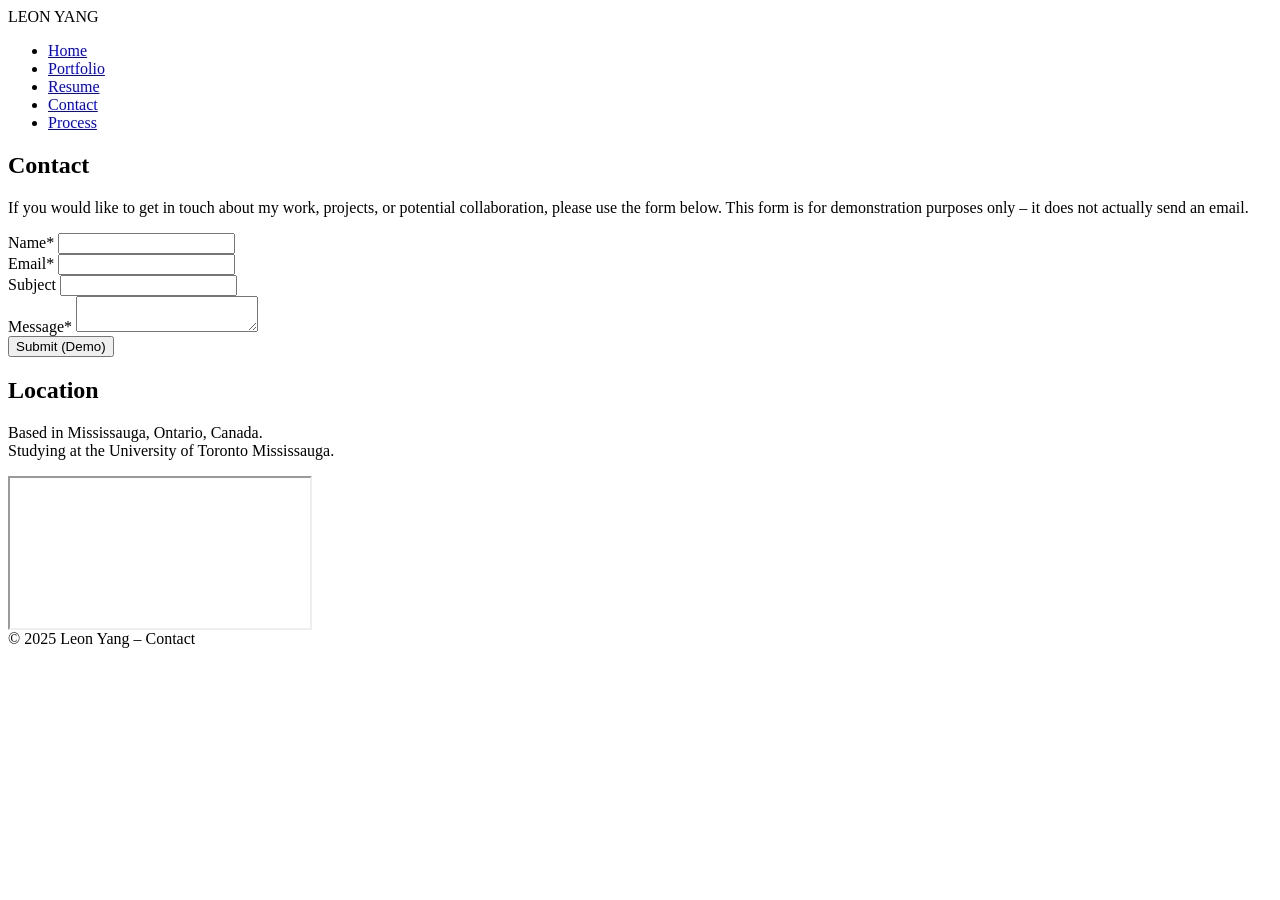
==== contact.html @ e61c6d3d "Add files via upload" ====
<head>
    <title>Contact – Leon Yang</title>
    <link rel="stylesheet" href="css/style.css">
</head>
<body>
<header>
    <div class="header-inner">
        <div class="logo">LEON YANG</div>
        <nav aria-label="Main navigation">
            <ul>
                <li><a href="index.html">Home</a></li>
                <li><a href="portfolio.html">Portfolio</a></li>
                <li><a href="resume.html">Resume</a></li>
                <li><a href="contact.html" aria-current="page">Contact</a></li>
                <li><a href="process.html">Process</a></li>
            </ul>
        </nav>
    </div>
</header>


<main id="contact">

    <section class="section">
        <h1>Contact</h1>
        <p>
            If you would like to get in touch about my work, projects, or potential collaboration,
            please use the form below. This form is for demonstration purposes only – it does not
            actually send an email.
        </p>

        <div class="contact-layout">
            <form aria-label="Contact form">
                <!-- Example of labelled controls and required fields -->
                <div class="form-group">
                    <label for="name">Name<span aria-hidden="true">*</span></label>
                    <input type="text" id="name" name="name" required aria-required="true">
                </div>

                <div class="form-group">
                    <label for="email">Email<span aria-hidden="true">*</span></label>
                    <input type="email" id="email" name="email" required aria-required="true">
                </div>

                <div class="form-group">
                    <label for="subject">Subject</label>
                    <input type="text" id="subject" name="subject">
                </div>

                <div class="form-group">
                    <label for="message">Message<span aria-hidden="true">*</span></label>
                    <textarea id="message" name="message" required aria-required="true"></textarea>
                </div>

                <button type="submit" class="btn-primary">Submit (Demo)</button>
            </form>

            <div class="map-container" aria-label="Map showing a sample location">
                <h2>Location</h2>
                <p>
                    Based in Mississauga, Ontario, Canada.<br>
                    Studying at the University of Toronto Mississauga.
                </p>
                <!-- Google Maps iframe – this is an example embed -->
                <iframe 
                    title="Map of University of Toronto Mississauga"
                    src="https://www.google.com/maps/embed?pb=!1m18!1m12!1m3!1d2887.761322348306!2d-79.661!3d43.548!2m3!1f0!2f0!3f0!3m2!1i1024!2i768!4f13.1!3m3!1m2!1s0x882b4734f9bxxxxf%3A0x4e6d9cfb2c!2sUniversity%20of%20Toronto%20Mississauga!5e0!3m2!1sen!2sca!4v1700000000000"
                    loading="lazy"
                    referrerpolicy="no-referrer-when-downgrade">
                </iframe>
            </div>
        </div>
    </section>
</main>

<footer>
    © 2025 Leon Yang – Contact
</footer>
</body>
</html>
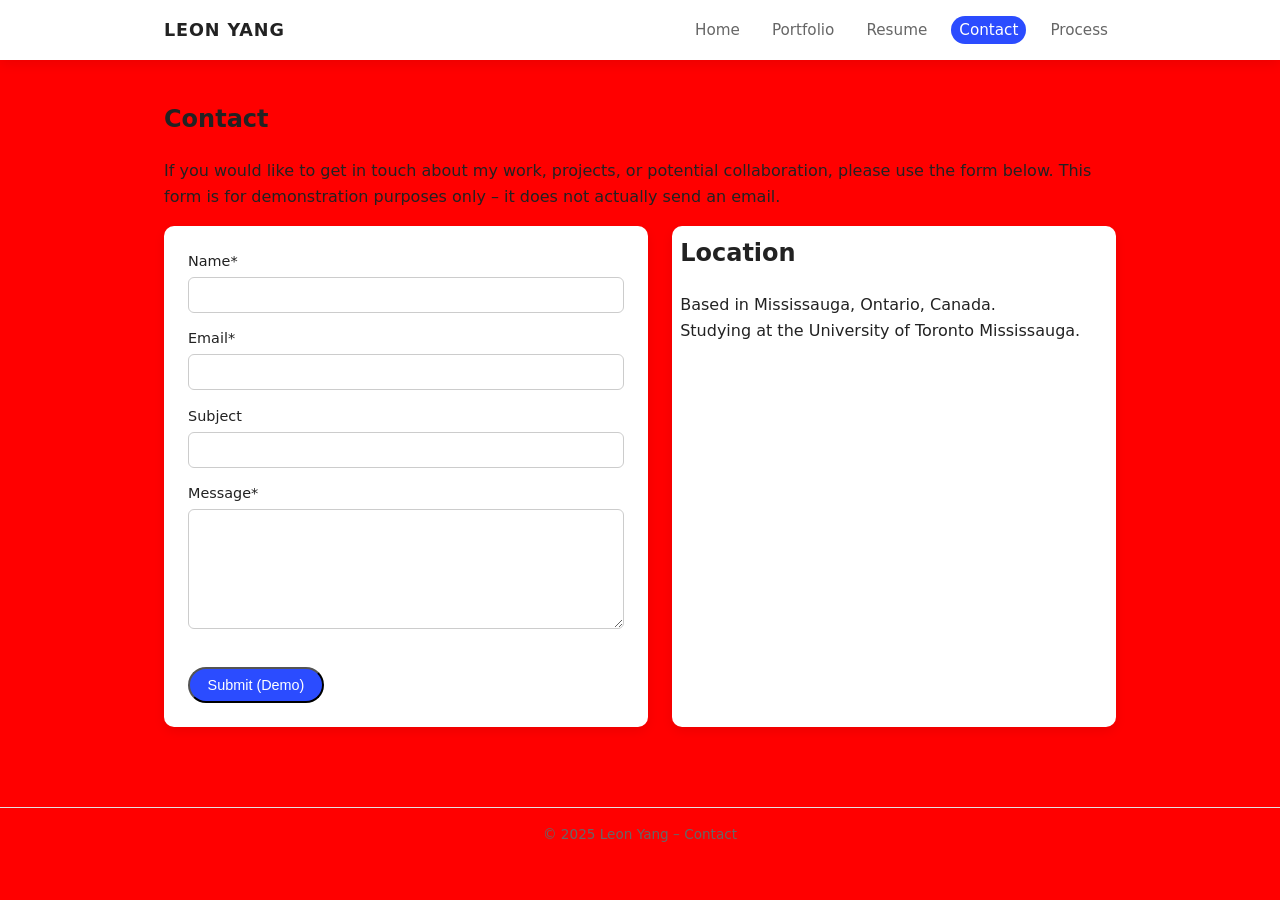
==== commit 4fa495c8: "Update contact.html" ====
--- a/contact.html
+++ b/contact.html
@@ -1,3 +1,6 @@
+<!DOCTYPE html>
+<html lang="en">
+<meta charset="UTF-8">
 <head>
     <title>Contact – Leon Yang</title>
     <link rel="stylesheet" href="css/style.css">
--- a/css/style.css
+++ b/css/style.css
@@ -0,0 +1,336 @@
+body {
+  background: red !important;
+}
+
+
+
+:root {
+    --primary-color: #2b4cff;
+    --secondary-color: #f5f5f5;
+    --accent-color: #ffb800;
+    --text-color: #222;
+    --muted-text: #666;
+    --max-width: 1000px;
+    --border-radius: 10px;
+    --shadow-soft: 0 4px 12px rgba(0,0,0,0.08);
+    --font-main: "Segoe UI", system-ui, -apple-system, BlinkMacSystemFont, sans-serif;
+}
+
+* {
+    box-sizing: border-box;
+}
+
+body {
+    margin: 0;
+    font-family: var(--font-main);
+    color: var(--text-color);
+    background-color: #fafafa;
+    line-height: 1.6;
+}
+
+/* ============================
+   Layout
+   ============================ */
+
+header {
+    background: white;
+    box-shadow: var(--shadow-soft);
+    position: sticky;
+    top: 0;
+    z-index: 10;
+}
+
+.header-inner {
+    max-width: var(--max-width);
+    margin: 0 auto;
+    padding: 1rem 1.5rem;
+    display: flex;
+    align-items: center;
+    justify-content: space-between;
+}
+
+.logo {
+    font-weight: 700;
+    letter-spacing: 0.05em;
+    font-size: 1.1rem;
+}
+
+nav ul {
+    list-style: none;
+    margin: 0;
+    padding: 0;
+    display: flex;
+    gap: 1rem;
+}
+
+nav a {
+    text-decoration: none;
+    color: var(--muted-text);
+    padding: 0.3rem 0.5rem;
+    border-radius: 999px;
+    font-size: 0.95rem;
+}
+
+nav a:hover,
+nav a[aria-current="page"] {
+    background-color: var(--primary-color);
+    color: white;
+}
+
+main {
+    max-width: var(--max-width);
+    margin: 2rem auto;
+    padding: 0 1.5rem 3rem;
+}
+
+/* ============================
+   Reusable Components
+   ============================ */
+
+.section-hero {
+    display: grid;
+    grid-template-columns: 1.3fr 1fr;
+    gap: 2rem;
+    align-items: center;
+}
+
+.hero-text h1 {
+    font-size: 2.1rem;
+    margin-top: 0;
+}
+
+.hero-text p {
+    color: var(--muted-text);
+}
+
+.hero-tags {
+    margin-top: 0.5rem;
+    display: flex;
+    gap: 0.5rem;
+    flex-wrap: wrap;
+}
+
+.tag {
+    background: var(--secondary-color);
+    padding: 0.2rem 0.6rem;
+    border-radius: 999px;
+    font-size: 0.8rem;
+    color: var(--muted-text);
+}
+
+.hero-photo img {
+    width: 100%;
+    border-radius: 50%;
+    box-shadow: var(--shadow-soft);
+    object-fit: cover;
+}
+
+.btn-primary,
+.btn-secondary {
+    display: inline-block;
+    text-decoration: none;
+    padding: 0.5rem 1.1rem;
+    border-radius: 999px;
+    font-size: 0.9rem;
+    margin-right: 0.5rem;
+    margin-top: 1rem;
+}
+
+.btn-primary {
+    background-color: var(--primary-color);
+    color: white;
+}
+
+.btn-primary:hover {
+    filter: brightness(1.1);
+}
+
+.btn-secondary {
+    background-color: transparent;
+    border: 1px solid var(--muted-text);
+    color: var(--muted-text);
+}
+
+.section {
+    margin-top: 2.5rem;
+}
+
+.section h2 {
+    margin-top: 0;
+}
+
+/* Cards / grids */
+
+.card-grid {
+    display: grid;
+    grid-template-columns: repeat(auto-fill, minmax(260px, 1fr));
+    gap: 1.5rem;
+}
+
+.card {
+    background: white;
+    padding: 1rem;
+    border-radius: var(--border-radius);
+    box-shadow: var(--shadow-soft);
+}
+
+.card img {
+    width: 100%;
+    border-radius: 8px;
+    margin-bottom: 0.75rem;
+}
+
+/* Resume */
+
+.resume-section {
+    background: white;
+    padding: 1.5rem;
+    border-radius: var(--border-radius);
+    box-shadow: var(--shadow-soft);
+}
+
+.resume-columns {
+    display: grid;
+    grid-template-columns: 1.1fr 1.3fr;
+    gap: 1.5rem;
+}
+
+/* Contact */
+
+.contact-layout {
+    display: grid;
+    grid-template-columns: 1.2fr 1.1fr;
+    gap: 1.5rem;
+}
+
+form {
+    background: white;
+    padding: 1.5rem;
+    border-radius: var(--border-radius);
+    box-shadow: var(--shadow-soft);
+}
+
+.form-group {
+    margin-bottom: 0.9rem;
+}
+
+label {
+    display: block;
+    font-size: 0.9rem;
+    margin-bottom: 0.25rem;
+}
+
+input[type="text"],
+input[type="email"],
+textarea {
+    width: 100%;
+    padding: 0.5rem;
+    border-radius: 6px;
+    border: 1px solid #ccc;
+    font-family: inherit;
+    font-size: 0.95rem;
+}
+
+textarea {
+    min-height: 120px;
+    resize: vertical;
+}
+
+.map-container {
+    background: white;
+    padding: 0.5rem;
+    border-radius: var(--border-radius);
+    box-shadow: var(--shadow-soft);
+}
+
+.map-container iframe {
+    width: 100%;
+    height: 100%;
+    min-height: 260px;
+    border: 0;
+}
+
+/* Process / Accessibility */
+
+.callout {
+    background: #fff6da;
+    border-left: 4px solid var(--accent-color);
+    padding: 0.75rem 1rem;
+    border-radius: var(--border-radius);
+    margin: 1rem 0;
+    font-size: 0.9rem;
+}
+
+.process-section {
+    background: white;
+    padding: 1.5rem;
+    border-radius: var(--border-radius);
+    box-shadow: var(--shadow-soft);
+    margin-bottom: 1.5rem;
+}
+
+.process-section h3 {
+    margin-top: 0;
+}
+
+ul {
+    padding-left: 1.1rem;
+}
+
+/* Footer */
+
+footer {
+    border-top: 1px solid #e1e1e1;
+    padding: 1rem 1.5rem;
+    text-align: center;
+    font-size: 0.85rem;
+    color: var(--muted-text);
+}
+
+/* Responsive tweak */
+
+@media (max-width: 768px) {
+    .section-hero,
+    .resume-columns,
+    .contact-layout {
+        grid-template-columns: 1fr;
+    }
+
+    .header-inner {
+        flex-direction: column;
+        gap: 0.5rem;
+        align-items: flex-start;
+    }
+}
+
+
+
+.process-wireframes img {
+    width: 380px;     
+    height: auto;
+    border-radius: 30px;
+}
+
+
+
+
+.portfolio-page .card {
+    width: 360px;        
+}
+
+.portfolio-page .card img {
+    width: 100%;         
+    height: auto;         
+    border-radius: 12px;  
+}
+
+
+
+
+
+.card-grid {
+    display: grid;
+    grid-template-columns: repeat(3, 1fr); 
+    gap: 2rem;  
+   align-items: start;
+}
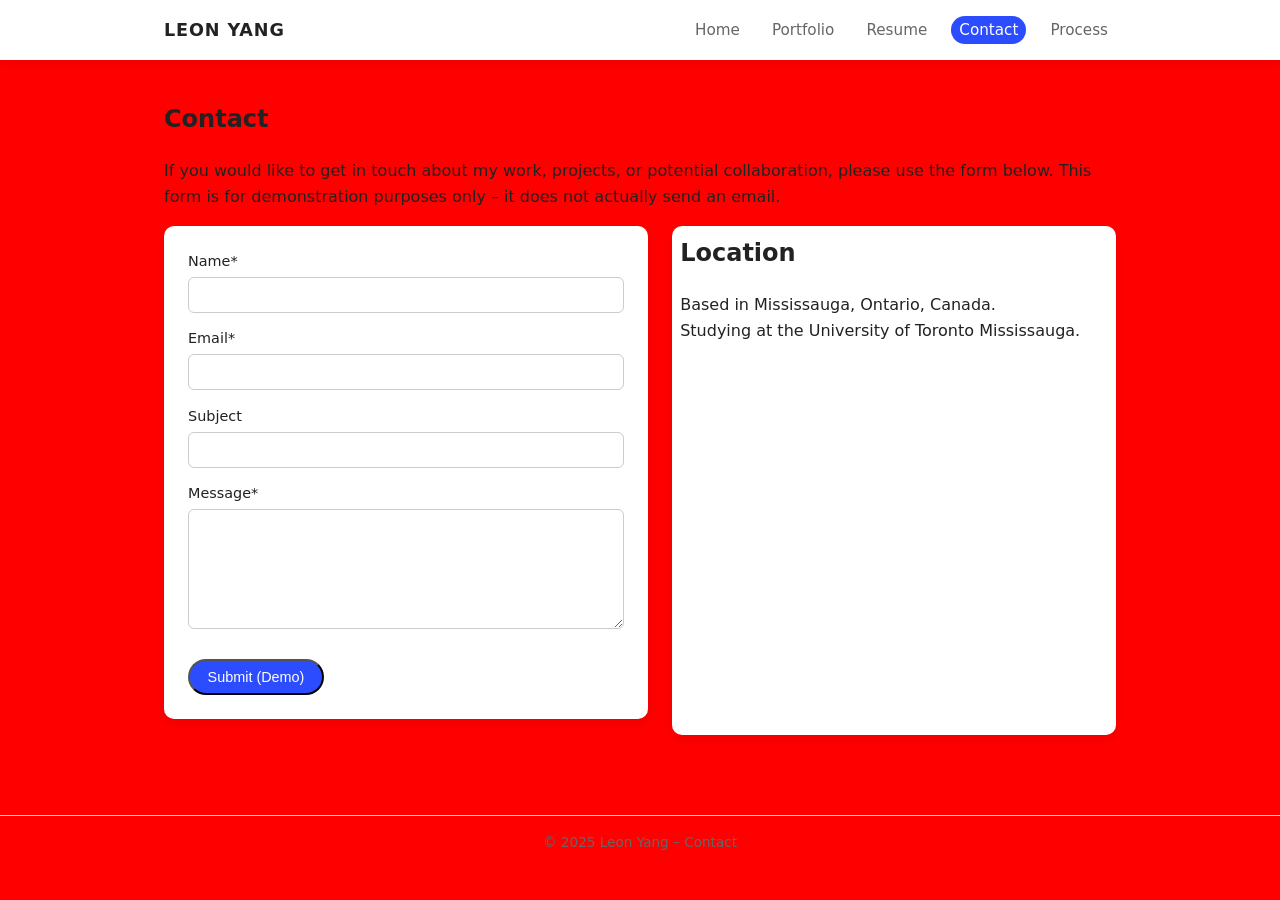
==== commit db4369af: "Update contact.html" ====
--- a/contact.html
+++ b/contact.html
@@ -1,6 +1,3 @@
-<!DOCTYPE html>
-<html lang="en">
-<meta charset="UTF-8">
 <head>
     <title>Contact – Leon Yang</title>
     <link rel="stylesheet" href="css/style.css">
